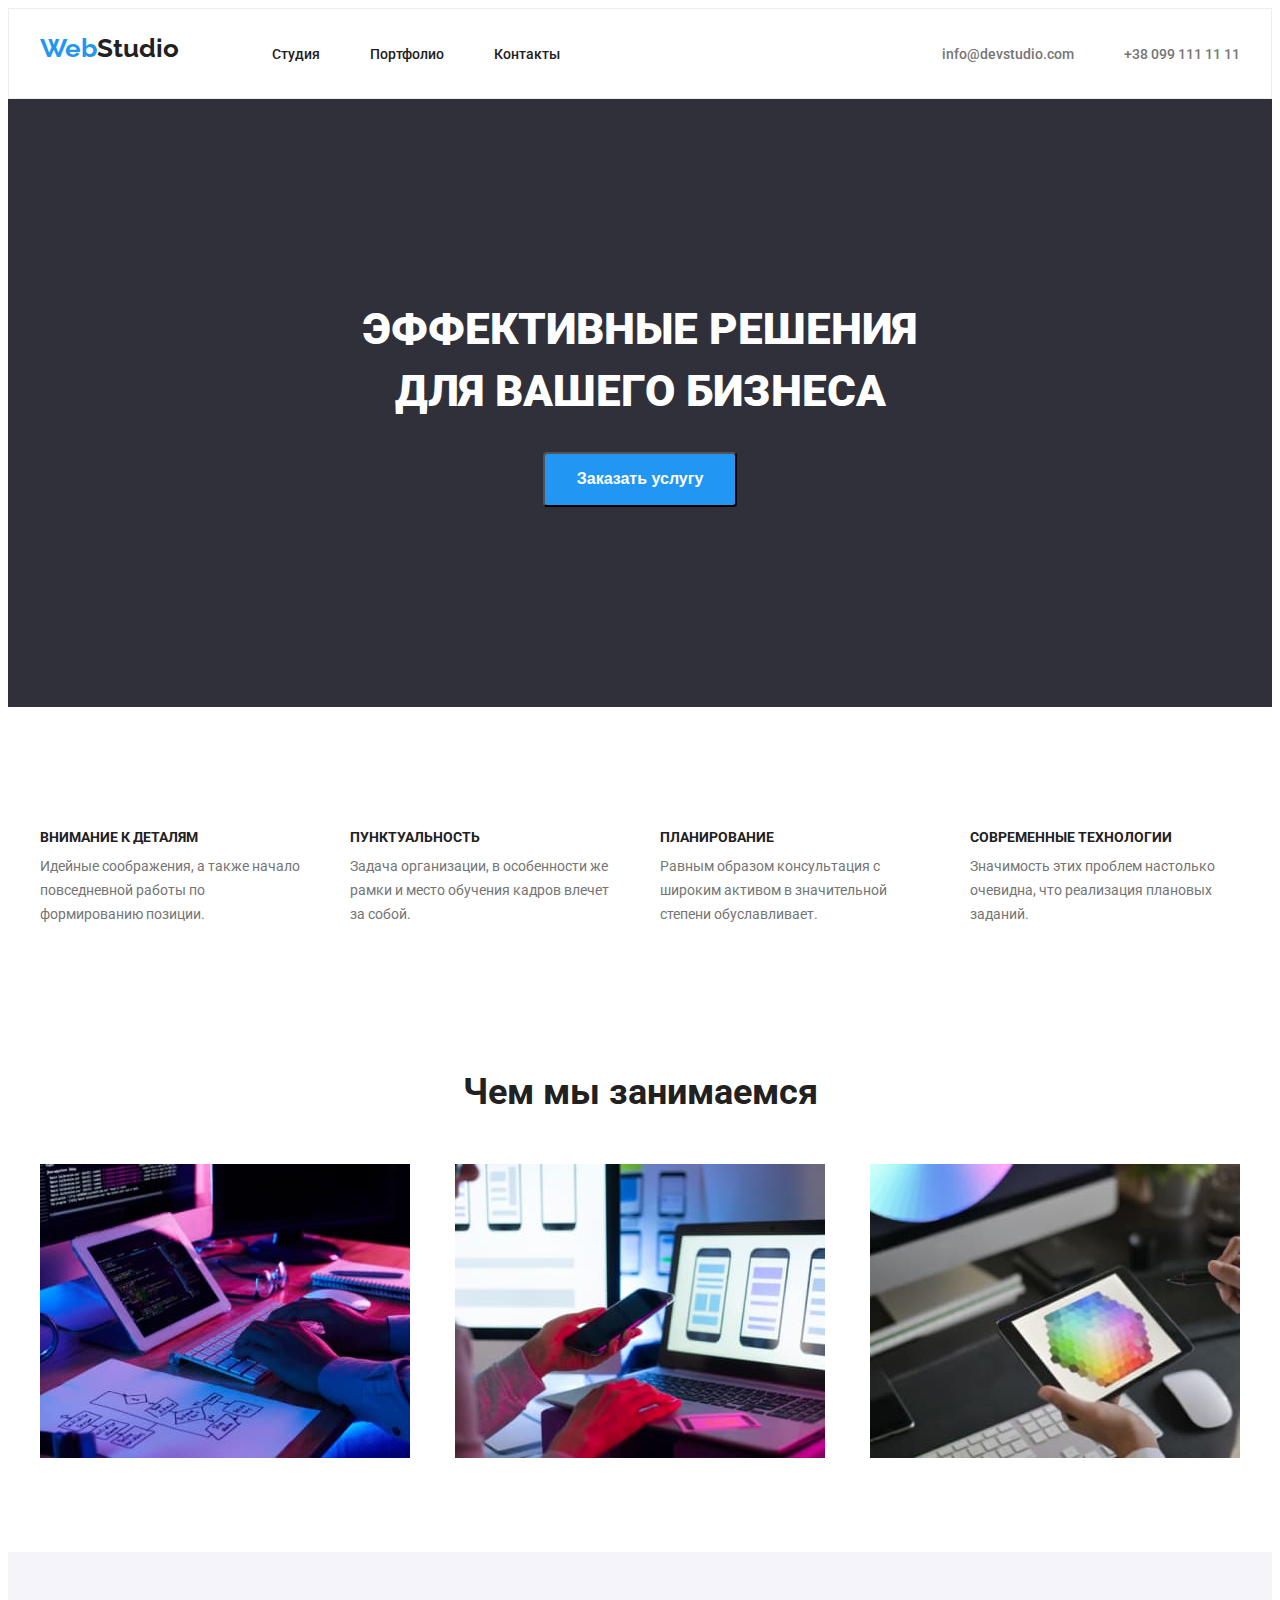
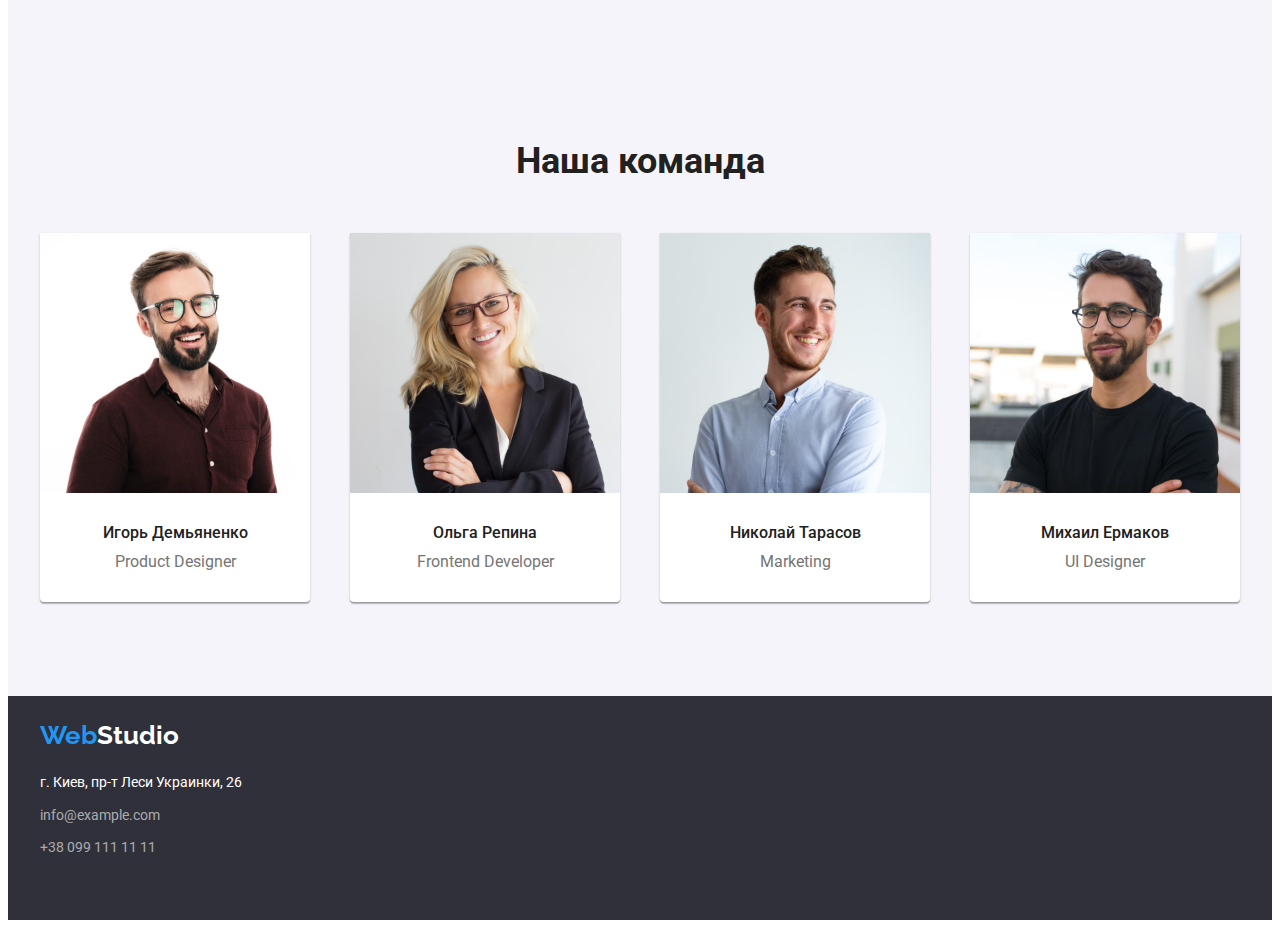
==== index.html @ 33285d42 "class" ====
<!DOCTYPE html>
<html lang="ru">

<head>
    <meta charset="UTF-8">
    <meta http-equiv="X-UA-Compatible" content="IE=edge">
    <meta name="viewport" content="width=device-width, initial-scale=1.0">
    <link rel="preconnect" href="https://fonts.googleapis.com">
    <link rel="preconnect" href="https://fonts.gstatic.com" crossorigin>
    <link
        href="https://fonts.googleapis.com/css2?family=Raleway:wght@700&family=Roboto:wght@400;500;700;900&display=swap"
        rel="stylesheet">
    <link rel="stylesheet" href="https://github.com/sindresorhus/modern-normalize/blob/main/modern-normalize.css">
    <title>Document</title>
    <link rel="stylesheet" href="./css/style.css">
</head>
<body> 
<!--Шапка-->
<header class="cap">
    <div class="container display-flex">
        <nav class="display-flex">
            <ul>
                <li><a class="cap-logo" href="./index.html"><span class="cap-logo-web">Web<span
                                class="cap-logo-studio">Studio</span></span></a></li>
            </ul>
            <ul class="site-navigation">
                <li class="item"><a class="site-navigation-link" href="./index.html">Студия</a></li>
                <li class="item"><a class="site-navigation-link" href="./portfolio.html">Портфолио</a></li>
                <li class="item"><a class="site-navigation-link" href="">Контакты</a></li>
            </ul>
        </nav>
        <ul class="contacts">
            <li class="item"><a class="contacts-link" href="mailto:info@devstudio.com">info@devstudio.com</a></li>
            <li class="item"><a class="contacts-link" href="tel:+380961111111">+38 099 111 11 11</a></li>
        </ul>
    </div>
</header>
<main>
    <!--Заказать послугу-->
    <section class="hero section">
        <div class="container button">      
            <h1 class="hero-headline">Эффективные решения<br> для вашего бизнеса</h1>
            <button class="hero-button" type="button">Заказать услугу</button>
        </div>
    </section>
    <!--Особливості-->
    <section class="peculiarities section">
        <div class="container">
            <h2 class="peculiarities-title-none">Особенности</h2>
            <ul class="display-flex">
                <li class="item">
                    <h3 class="peculiarities-title">Внимание к деталям</h3>
                    <p class="peculiarities-text">Идейные соображения, а также начало повседневной работы по формированию позиции.
                    </p>
                </li>
                <li class="item">
                    <h3 class="peculiarities-title">Пунктуальность</h3>
                    <p class="peculiarities-text">Задача организации, в особенности же рамки и место обучения кадров влечет за
                        собой.</p>
                </li>
                <li class="item">
                    <h3 class="peculiarities-title">Планирование</h3>
                    <p class="peculiarities-text">Равным образом консультация с широким активом в значительной степени
                        обуславливает.</p>
                </li>
                <li class="item">
                    <h3 class="peculiarities-title">Современные технологии</h3>
                    <p class="peculiarities-text">Значимость этих проблем настолько очевидна, что реализация плановых заданий.</p>
                </li>
            </ul>
        </div>
    </section>
    <!--Чим займаємось-->
    <section class="employment section">
       <div class="container">
            <h2 class="employment-title">Чем мы занимаемся</h2>
            <ul class="employment display-flex">
                <li class="item"><img src="images/img11.jpg" alt="Програмист набирает код" width="370"></li>
                <li class="item"><img src="images/hhhhh.jpg" alt="Програмист создаёт мобильное приложение" width="370"></li>
                <li class="item"><img src="images/img12.jpg" alt="Програмист показывает графический дизайн" width="370"></li>
            </ul>
       </div>
    </section>
    <!--команда-->
    <section class="team section">
        <div class="container">
            <h2 class="team-main-title">Наша команда</h2>
            <ul class="team-table display-flex">
                <li class="item">
                    <img src="images/img-3.jpg" alt="Парень в очках держыт ноутбук.Улыбается " width="270">
                    <h3 class="team-title">Игорь Демьяненко</h3>
                    <p class="team-text">Product Designer</p>
                </li>
                <li class="item">
                    <img src="images/img-2.jpg" alt="Девушка блондинка в очках.Улыбается" width="270">
                    <h3 class="team-title">Ольга Репина</h3>
                    <p class="team-text">Frontend Developer</p>
                </li>
                <li class="item">
                    <img src="images/img-1.jpg" alt="Парень в светлой рубашке.Улыбается" width="270">
                    <h3 class="team-title">Николай Тарасов</h3>
                    <p class="team-text">Marketing</p>
                </li>
                <li class="item">
                    <img src="images/img(11).jpg" alt="Парень в очках и чёорной футболке.Улыбается" width="270">
                    <h3 class="team-title">Михаил Ермаков</h3>
                    <p class="team-text">UI Designer</p>
                </li>
            </ul>
        </div>
    </section>                                                
</main> 
<!--footer-->         
<footer class="footers">
   <div class="container">
        <ul>
            <li><a class="footers-logo" href="./index.html"><span class="footers-logo-web">Web<span
                            class="footers-logo-studios">Studio</span></span></a></li>
        </ul>
        <address>
            <ul class="contact">
                <li><a class="contacts-address" href="https://goo.gl/maps/EvbMrSn3d95Ezf188">г. Киев, пр-т Леси Украинки,
                        26</a></li>
                <li><a class="contacts-email" href="info@example.com">info@example.com</a></li>
                <li><a class="contacts-tel" href="+380991111111">+38 099 111 11 11</a></li>
            </ul>
        </address>
   </div>
</footer>
</body>
</html>
---- css/style.css ----
/* Спільні стилі для всіх сторінок ................................................ */

html {
  box-sizing: border-box;
}
*,
*::before,
*::after {
  box-sizing: inherit;
}
h1, h2, h3, ul, li, p {
  margin-top: 0px;
  margin-bottom: 0px;
  padding: 0px;

}
.section {
  padding-top: 94px;
  padding-bottom: 94px;
}
:root {
  --main-page-bascground: #FFFFFF;
  --main-text-color: #212121;
  --secondary-text-color: #757575;
  --footer-bascground: #2F303A;
  --background-services: #2F303A;
}
body {
background: var(--main-page-bascground);
font-family: 'Roboto', sans-serif;
}

.container {
    width: 1230px;
    margin-left: auto;
    margin-right: auto;
    padding-left: 15px;
    padding-right: 15px;
}

ul {
  list-style: none;}
/* Головний фон сторінки #FFFFFF */
/* Головний колір тексту #212121 */
/* Другорядний колір тексту #757575 */
/* Фон футера #2F303A */
/* Фон секції послуги background: #2F303A; */

/* .............................................................................. */

/* Стундія */

/* Шапка */
header {
background: var(--main-page-bascground);
}
.display-flex {
  display: flex;
  justify-content: space-between;
}
.cap {
  border: 1px solid #ECECEC;
}
.cap-logo {
  display: block;
  padding-top: 24px; 
  padding-bottom: 25px;
}

.contacts-link:hover,
.contacts-link:focus,
.site-navigation-link:hover,
.site-navigation-link:focus {
  color: #2196F3;
}

.contacts .item +.item {
  margin-left: 50px;
}
.site-navigation {
  padding-top: 35px;
  padding-bottom: 35px;  
  margin-left: 93px;
  display: flex;
  
}
.site-navigation .item + .item {
  margin-left: 50px;
}
.site-navigation .item {
  display: block;
  
}
.cap-logo,
.footers-logo {
text-decoration: none;
  font-family: Raleway;
font-weight: 700;
font-size: 26px;
line-height: 1.2;
}
.cap-logo-web,
.footers-logo-web {
color: #2196F3;
}
.cap-logo-studio {
  color: var(--main-text-color);

}

.site-navigation-link {
font-weight: 500;
font-size: 14px;
line-height: 1.2;
color: var(--main-text-color) ;
text-decoration: none
}
.contacts-link {
font-weight: 500;
font-size: 14px;
line-height: 1.2;
color: var(--secondary-text-color);
text-decoration: none;
}
.contacts {
  margin-left: 331px;
  padding-top: 32px;
  padding-bottom: 32px;
  display: flex;
  align-items: center
  
}
/* Заказать послугу */
.hero {
  background: var(--background-services);
text-align: center;
}
.hero-headline {
font-weight: 900;
font-size: 44px;
line-height: 1.4;
text-transform: uppercase;
color: #FFFFFF;
margin-top: 106px;
}
.hero-button {
  cursor: pointer;
  background: #2196F3;
font-weight: 700;
font-size: 16px;
align-items: center;
line-height: 1.9;
color: #FFFFFF;
margin-top: 30px;
margin-bottom: 106px;

padding: 10px 32px;
border-radius: 4px;
}
.hero-button:hover,
.hero-button:focus {
box-shadow: 0px 4px 4px rgba(0, 0, 0, 0.15);
border-radius: 4px;
}

/* Особливості */

.peculiarities-title-none {
 visibility: hidden;
}
.peculiarities-title {
font-weight: 700;
font-size: 14px;
line-height: 1.2;
text-transform: uppercase;
color: var(--main-text-color);
}
.peculiarities-text {
font-size: 14px;
line-height: 1.7;
color: var(--secondary-text-color);
margin-top: 10px;
}
.peculiarities .item + .item {
margin-left: 30px;
}
.peculiarities .item {
  width: 270px;
}
/* Чим займаємось */
.employment-title {
font-weight: 700;
font-size: 36px;
line-height: 1.2;
text-align: center;
color: var(--main-text-color);
}
.employment {
  padding-top: 50px;
}
.employment .item + .item {
  margin-left: 30px;
}
/* команда */
.team {
  background: #F5F4FA;
}
.team-main-title {
font-weight: 700;
font-size: 36px;
line-height: 1.2;
text-align: center;
color: var(--main-text-color);

margin-top: 94px;
}
.team .team-table {
margin-top: 50px;
}


.team-title {
font-weight: 500;
font-size: 16px;
line-height: 1.2;
text-align: center;
color: var(--main-text-color);
margin-top: 30px;
}
.team-text {
font-size: 16px;
line-height: 1.2;
text-align: center;
color: var(--secondary-text-color);
margin-top: 10px;
padding-bottom: 30px;
}
.team .item + .item {
  margin-left: 30px;
}
.team .item {
  background: #FFFFFF;
box-shadow: 0px 1px 3px rgba(0, 0, 0, 0.12), 0px 1px 1px rgba(0, 0, 0, 0.14), 0px 2px 1px rgba(0, 0, 0, 0.2);
border-radius: 0px 0px 4px 4px;
}
/* footer */
.footers-logo-studios {
  color: #FFFFFF;
}
.footers {
  background: var(--footer-bascground);
}
.contact {
font-size: 14px;
line-height: 1.7;
font-style: normal;
margin-top: 20px;
padding-bottom: 60px;
}
.contacts-address {
color: #FFFFFF;
text-decoration: none;
}
.contacts-email {
  display: inline-block;
color: rgba(255, 255, 255, 0.6);
text-decoration: none;
margin-top: 9px;
}
.contacts-tel {
  display: inline-block;
color: rgba(255, 255, 255, 0.6);
text-decoration: none;
margin-top: 9px;
}
.footers-logo {
  display: inline-block;
  padding-top: 24px;
}

/* .............................................................................. */
/* Портфоліо */

/* Список кнопок */
.list-button {
  cursor: pointer;
  font-family: 'Roboto', sans-serif;
  background: #F5F4FA;
border-radius: 4px;
font-weight: 500;
font-size: 16px;
line-height: 1.6;
color: var(--main-text-color);
padding: 6px 22px;
border-color: #F5F4FA;

}
.list-buttons {
justify-content: center;
}
.list-buttons .item + .item {
  margin-left: 8px;
}
.list-button:focus,
.list-button:hover {
  background: #2196F3;
box-shadow: 0px 3px 1px rgba(0, 0, 0, 0.1), 0px 1px 2px rgba(0, 0, 0, 0.08), 0px 2px 2px rgba(0, 0, 0, 0.12);
color: #FFFFFF;
border-color: #2196F3;
}

/* Приклади праці */
.title {
  visibility: hidden;
}
.portfolio-title {
font-weight: 700;
font-size: 18px;
line-height: 2;
color: var(--main-text-color);
margin-top: 20px;
padding-left: 24px;
}
.portfolio-text {
font-size: 16px;
line-height: 1.9;
color: var(--secondary-text-color);
margin-top: 4px;
padding-left: 24px;
padding-bottom: 20px;
}
.portfolio {
  margin-top: 50px;
  flex-wrap: wrap;
  
}
.portfolio .item {

box-sizing: border-box;
margin-right: 30px;
margin-bottom: 30px;
}

.portfolio-border {
  background: #FFFFFF;
border: 1px solid #EEEEEE;
}
img {
  display: block;
}
.portfolio .item:nth-child(3n) {
  margin-right: 0;

}
.portfolio .item:nth-last-child(-n + 3) {
  margin-bottom: 0;
}
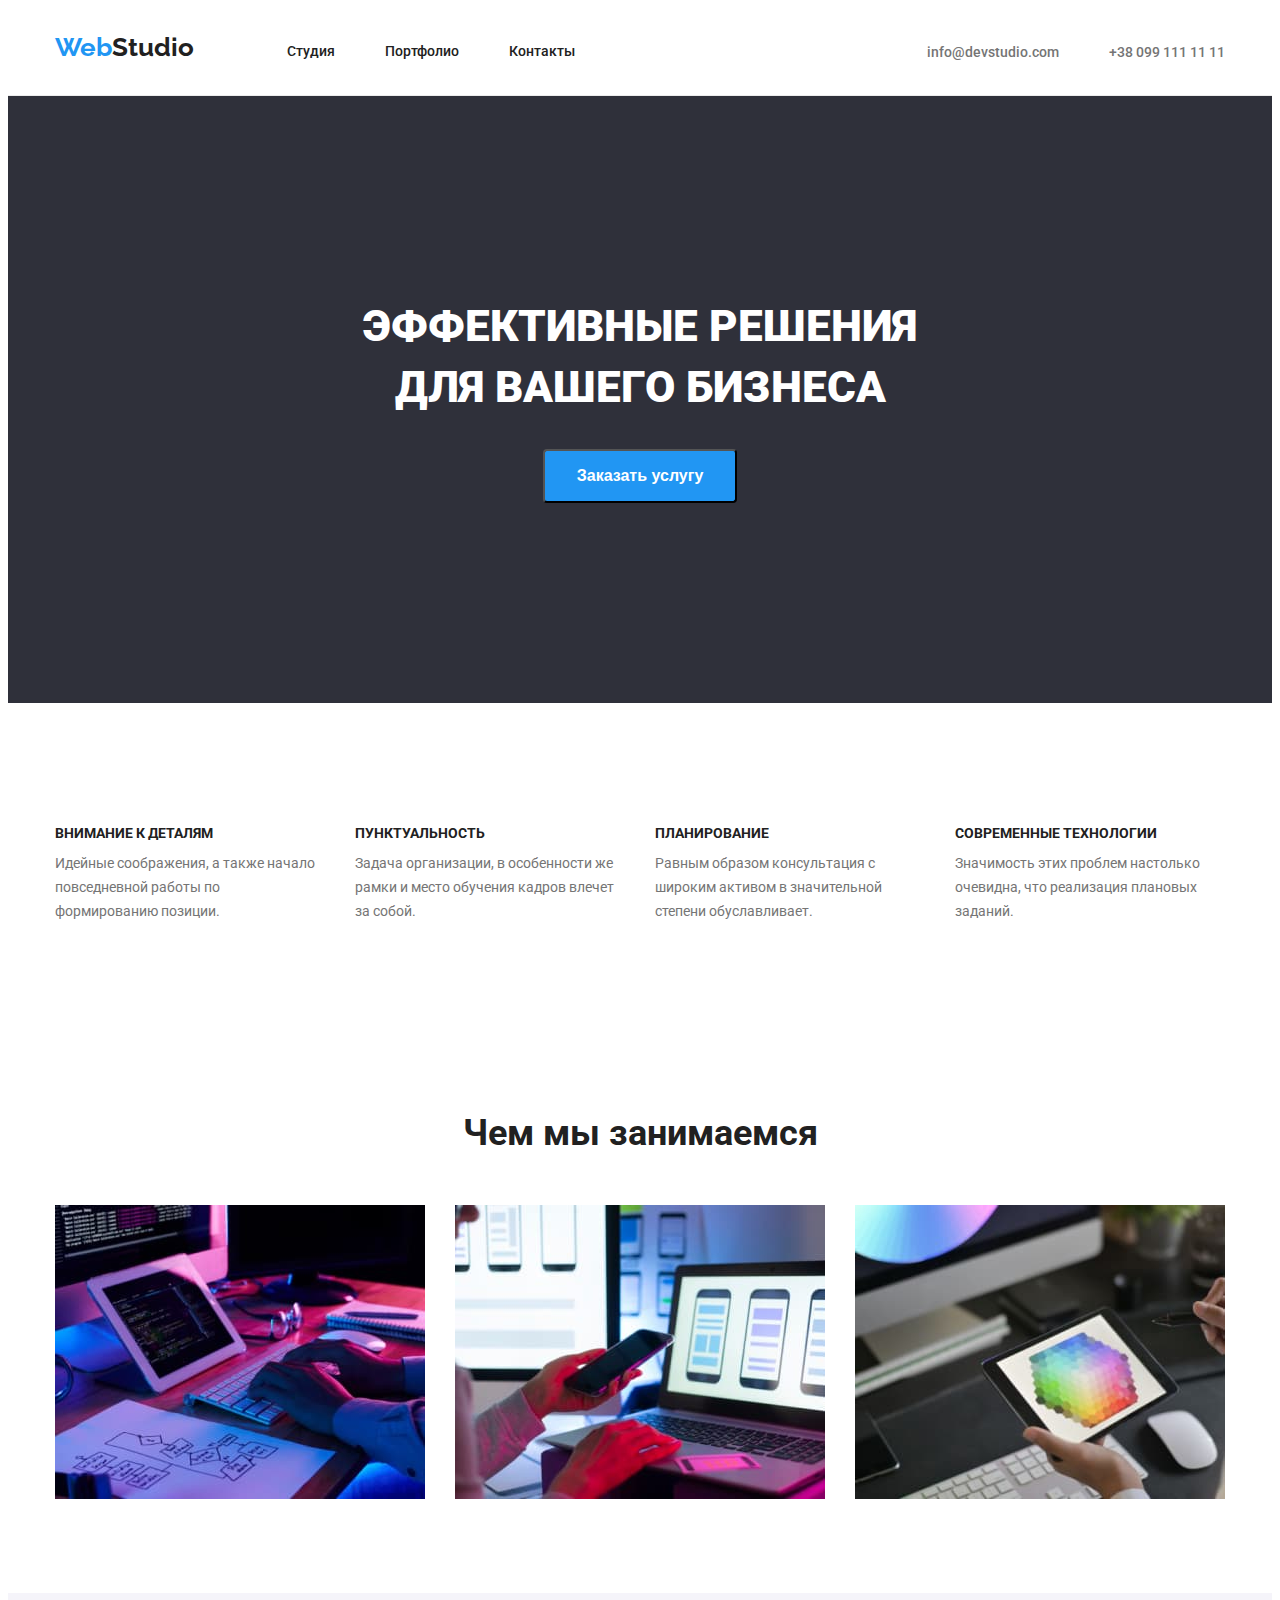
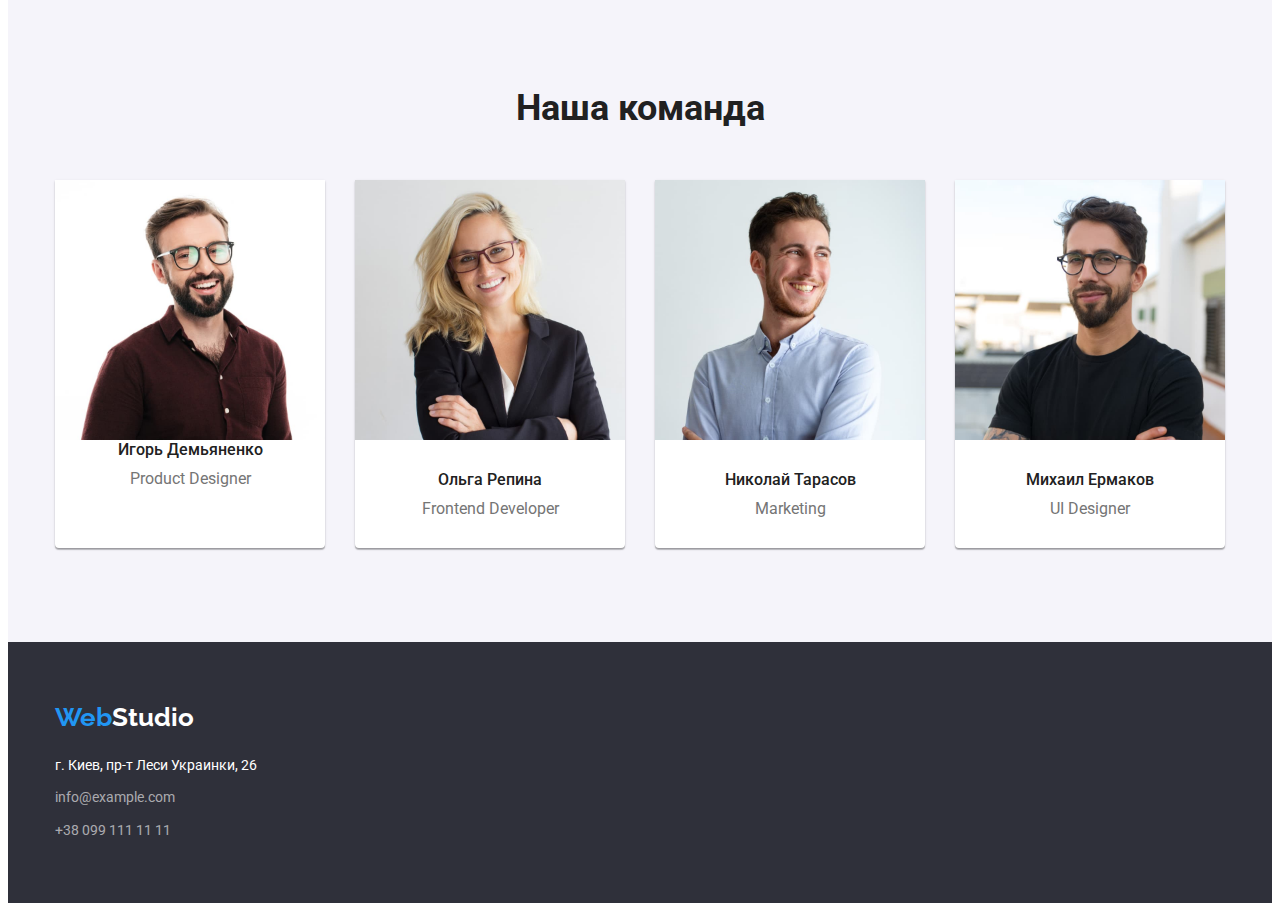
==== commit 93ea7e1f: "padding" ====
--- a/index.html
+++ b/index.html
@@ -10,7 +10,7 @@
     <link
         href="https://fonts.googleapis.com/css2?family=Raleway:wght@700&family=Roboto:wght@400;500;700;900&display=swap"
         rel="stylesheet">
-    <link rel="stylesheet" href="https://github.com/sindresorhus/modern-normalize/blob/main/modern-normalize.css">
+    <link rel="stylesheet" href="https://minhaskamal.github.io/DownGit/#/home?url=https://github.com/sindresorhus/modern-normalize/blob/main/modern-normalize.css">
     <title>Document</title>
     <link rel="stylesheet" href="./css/style.css">
 </head>
@@ -19,10 +19,8 @@
 <header class="cap">
     <div class="container display-flex">
         <nav class="display-flex">
-            <ul>
-                <li><a class="cap-logo" href="./index.html"><span class="cap-logo-web">Web<span
-                                class="cap-logo-studio">Studio</span></span></a></li>
-            </ul>
+            <a class="cap-logo" href="./index.html"><span class="cap-logo-web">Web<span
+                        class="cap-logo-studio">Studio</span></span></a>
             <ul class="site-navigation">
                 <li class="item"><a class="site-navigation-link" href="./index.html">Студия</a></li>
                 <li class="item"><a class="site-navigation-link" href="./portfolio.html">Портфолио</a></li>
@@ -37,7 +35,7 @@
 </header>
 <main>
     <!--Заказать послугу-->
-    <section class="hero section">
+    <section class="hero">
         <div class="container button">      
             <h1 class="hero-headline">Эффективные решения<br> для вашего бизнеса</h1>
             <button class="hero-button" type="button">Заказать услугу</button>
@@ -47,7 +45,7 @@
     <section class="peculiarities section">
         <div class="container">
             <h2 class="peculiarities-title-none">Особенности</h2>
-            <ul class="display-flex">
+            <ul class="peculiarities-display-flex">
                 <li class="item">
                     <h3 class="peculiarities-title">Внимание к деталям</h3>
                     <p class="peculiarities-text">Идейные соображения, а также начало повседневной работы по формированию позиции.
@@ -88,23 +86,31 @@
             <ul class="team-table display-flex">
                 <li class="item">
                     <img src="images/img-3.jpg" alt="Парень в очках держыт ноутбук.Улыбается " width="270">
-                    <h3 class="team-title">Игорь Демьяненко</h3>
-                    <p class="team-text">Product Designer</p>
+                    <div>
+                        <h3 class="team-title">Игорь Демьяненко</h3>
+                        <p class="team-text">Product Designer</p>
+                    </div>
                 </li>
                 <li class="item">
                     <img src="images/img-2.jpg" alt="Девушка блондинка в очках.Улыбается" width="270">
-                    <h3 class="team-title">Ольга Репина</h3>
-                    <p class="team-text">Frontend Developer</p>
+                    <div class="team-title-text">
+                        <h3 class="team-title">Ольга Репина</h3>
+                        <p class="team-text">Frontend Developer</p>
+                    </div>
                 </li>
                 <li class="item">
                     <img src="images/img-1.jpg" alt="Парень в светлой рубашке.Улыбается" width="270">
-                    <h3 class="team-title">Николай Тарасов</h3>
-                    <p class="team-text">Marketing</p>
+                    <div class="team-title-text">
+                        <h3 class="team-title">Николай Тарасов</h3>
+                        <p class="team-text">Marketing</p>
+                    </div>
                 </li>
                 <li class="item">
                     <img src="images/img(11).jpg" alt="Парень в очках и чёорной футболке.Улыбается" width="270">
-                    <h3 class="team-title">Михаил Ермаков</h3>
-                    <p class="team-text">UI Designer</p>
+                    <div class="team-title-text">
+                        <h3 class="team-title">Михаил Ермаков</h3>
+                        <p class="team-text">UI Designer</p>
+                    </div>
                 </li>
             </ul>
         </div>
@@ -112,20 +118,19 @@
 </main> 
 <!--footer-->         
 <footer class="footers">
-   <div class="container">
-        <ul>
-            <li><a class="footers-logo" href="./index.html"><span class="footers-logo-web">Web<span
-                            class="footers-logo-studios">Studio</span></span></a></li>
-        </ul>
-        <address>
+    <div class="container">
+        <a class="footers-logo" href="./index.html"><span class="footers-logo-web">Web<span
+                    class="footers-logo-studios">Studio</span></span></a>
+        <address class="linc">
             <ul class="contact">
-                <li><a class="contacts-address" href="https://goo.gl/maps/EvbMrSn3d95Ezf188">г. Киев, пр-т Леси Украинки,
+                <li class="link"><a class="contacts-address" href="https://goo.gl/maps/EvbMrSn3d95Ezf188">г. Киев, пр-т Леси
+                        Украинки,
                         26</a></li>
-                <li><a class="contacts-email" href="info@example.com">info@example.com</a></li>
+                <li class="link"><a class="contacts-email" href="info@example.com">info@example.com</a></li>
                 <li><a class="contacts-tel" href="+380991111111">+38 099 111 11 11</a></li>
             </ul>
         </address>
-   </div>
+    </div>
 </footer>
 </body>
 </html>
--- a/css/style.css
+++ b/css/style.css
@@ -2,6 +2,7 @@
 
 html {
   box-sizing: border-box;
+  
 }
 *,
 *::before,
@@ -31,11 +32,12 @@
 }
 
 .container {
-    width: 1230px;
+    width: 1200px;
     margin-left: auto;
     margin-right: auto;
     padding-left: 15px;
     padding-right: 15px;
+    
 }
 
 ul {
@@ -58,8 +60,11 @@
   display: flex;
   justify-content: space-between;
 }
+.peculiarities-display-flex {
+  display: flex;
+}
 .cap {
-  border: 1px solid #ECECEC;
+  border-bottom: 1px solid #ECECEC;
 }
 .cap-logo {
   display: block;
@@ -78,8 +83,7 @@
   margin-left: 50px;
 }
 .site-navigation {
-  padding-top: 35px;
-  padding-bottom: 35px;  
+
   margin-left: 93px;
   display: flex;
   
@@ -109,11 +113,14 @@
 }
 
 .site-navigation-link {
+  display: block;
 font-weight: 500;
 font-size: 14px;
 line-height: 1.2;
 color: var(--main-text-color) ;
-text-decoration: none
+text-decoration: none;
+  padding-top: 35px;
+  padding-bottom: 35px;  
 }
 .contacts-link {
 font-weight: 500;
@@ -121,11 +128,11 @@
 line-height: 1.2;
 color: var(--secondary-text-color);
 text-decoration: none;
-}
-.contacts {
-  margin-left: 331px;
   padding-top: 32px;
   padding-bottom: 32px;
+}
+.contacts {
+  margin-left: auto;
   display: flex;
   align-items: center
   
@@ -134,6 +141,7 @@
 .hero {
   background: var(--background-services);
 text-align: center;
+padding: 200px 0;
 }
 .hero-headline {
 font-weight: 900;
@@ -141,7 +149,6 @@
 line-height: 1.4;
 text-transform: uppercase;
 color: #FFFFFF;
-margin-top: 106px;
 }
 .hero-button {
   cursor: pointer;
@@ -152,7 +159,6 @@
 line-height: 1.9;
 color: #FFFFFF;
 margin-top: 30px;
-margin-bottom: 106px;
 
 padding: 10px 32px;
 border-radius: 4px;
@@ -194,9 +200,9 @@
 line-height: 1.2;
 text-align: center;
 color: var(--main-text-color);
+margin-bottom: 50px;
 }
 .employment {
-  padding-top: 50px;
 }
 .employment .item + .item {
   margin-left: 30px;
@@ -211,8 +217,6 @@
 line-height: 1.2;
 text-align: center;
 color: var(--main-text-color);
-
-margin-top: 94px;
 }
 .team .team-table {
 margin-top: 50px;
@@ -225,7 +229,6 @@
 line-height: 1.2;
 text-align: center;
 color: var(--main-text-color);
-margin-top: 30px;
 }
 .team-text {
 font-size: 16px;
@@ -233,7 +236,9 @@
 text-align: center;
 color: var(--secondary-text-color);
 margin-top: 10px;
-padding-bottom: 30px;
+}
+.team-title-text {
+padding: 30px 0;
 }
 .team .item + .item {
   margin-left: 30px;
@@ -249,13 +254,12 @@
 }
 .footers {
   background: var(--footer-bascground);
+  padding: 60px 0;
 }
 .contact {
 font-size: 14px;
 line-height: 1.7;
 font-style: normal;
-margin-top: 20px;
-padding-bottom: 60px;
 }
 .contacts-address {
 color: #FFFFFF;
@@ -265,17 +269,17 @@
   display: inline-block;
 color: rgba(255, 255, 255, 0.6);
 text-decoration: none;
-margin-top: 9px;
 }
 .contacts-tel {
   display: inline-block;
 color: rgba(255, 255, 255, 0.6);
 text-decoration: none;
-margin-top: 9px;
-}
-.footers-logo {
-  display: inline-block;
-  padding-top: 24px;
+}
+.footers .linc {
+  margin-top: 20px;
+}
+.contact .link {
+  margin-bottom: 9px;
 }
 
 /* .............................................................................. */
@@ -293,7 +297,7 @@
 color: var(--main-text-color);
 padding: 6px 22px;
 border-color: #F5F4FA;
-
+border: transparent;
 }
 .list-buttons {
 justify-content: center;
@@ -318,16 +322,12 @@
 font-size: 18px;
 line-height: 2;
 color: var(--main-text-color);
-margin-top: 20px;
-padding-left: 24px;
 }
 .portfolio-text {
 font-size: 16px;
 line-height: 1.9;
 color: var(--secondary-text-color);
 margin-top: 4px;
-padding-left: 24px;
-padding-bottom: 20px;
 }
 .portfolio {
   margin-top: 50px;
@@ -344,6 +344,7 @@
 .portfolio-border {
   background: #FFFFFF;
 border: 1px solid #EEEEEE;
+padding: 20px 24px;
 }
 img {
   display: block;
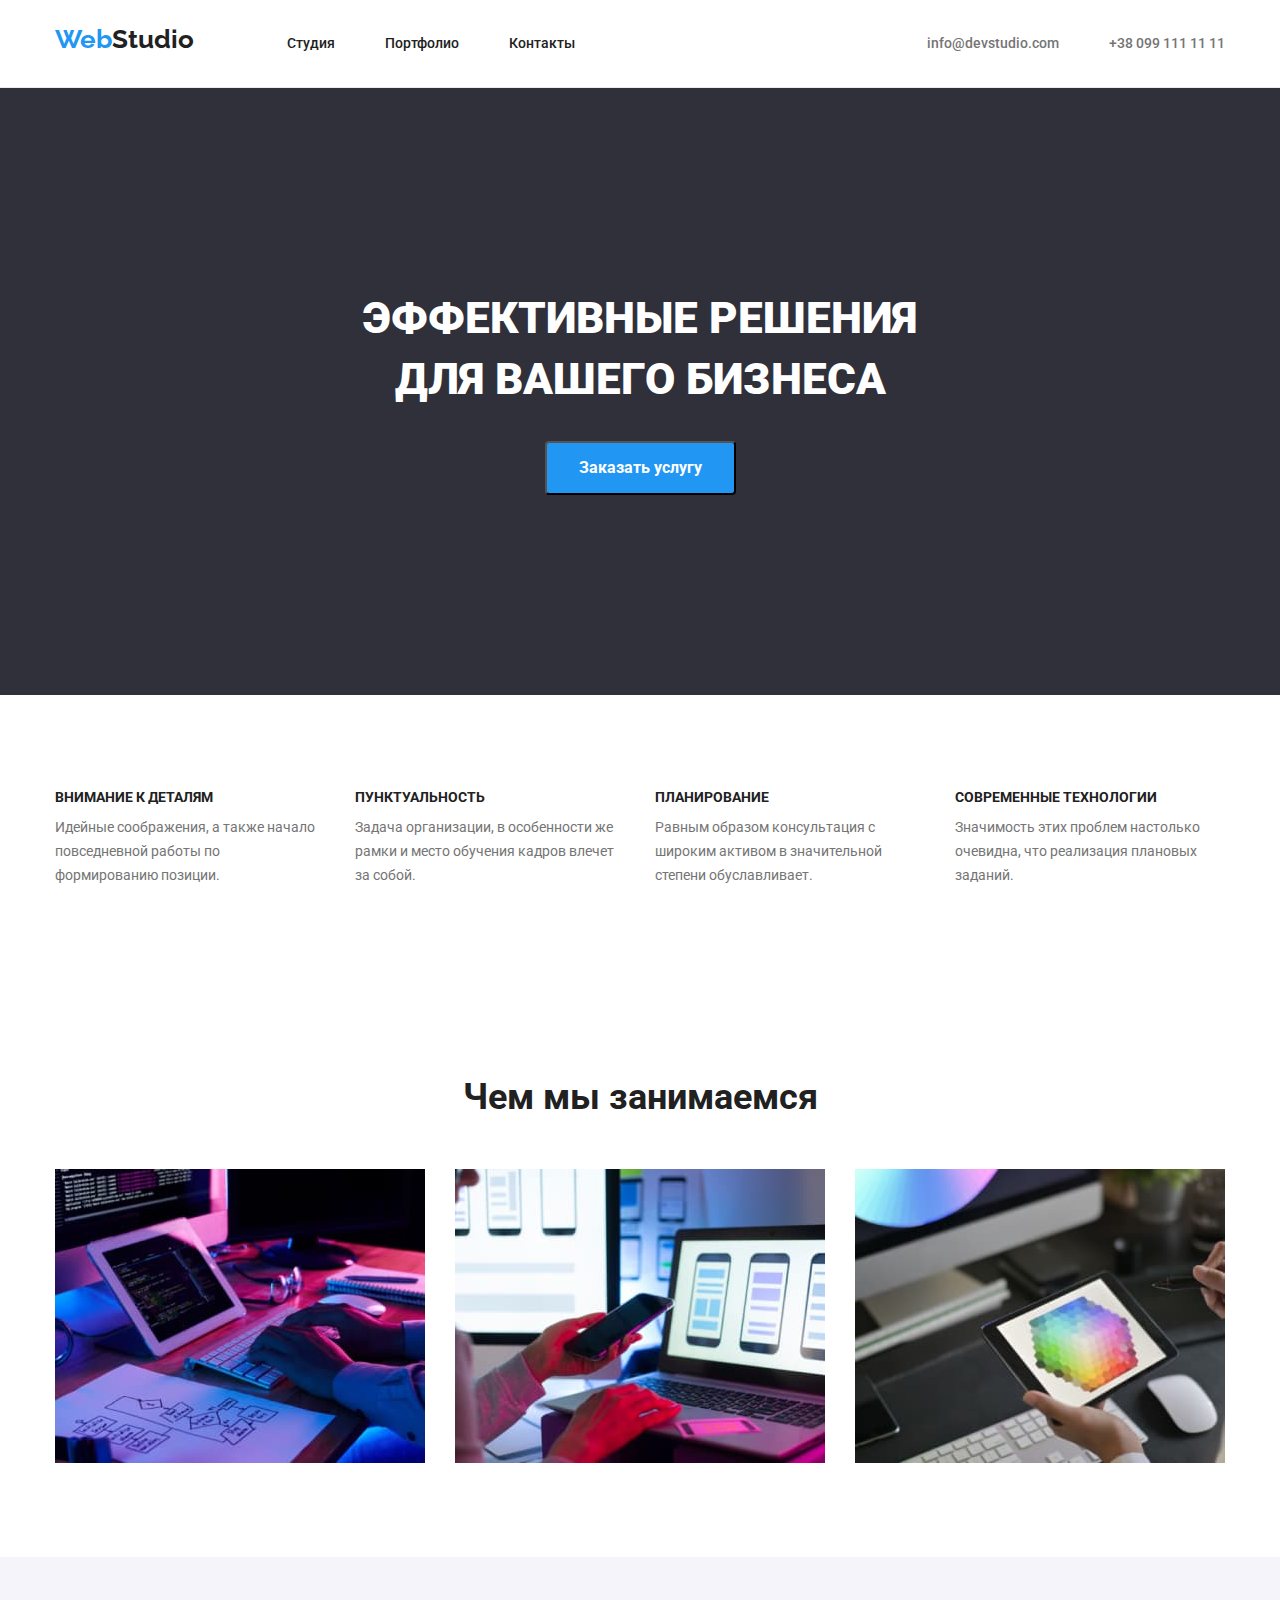
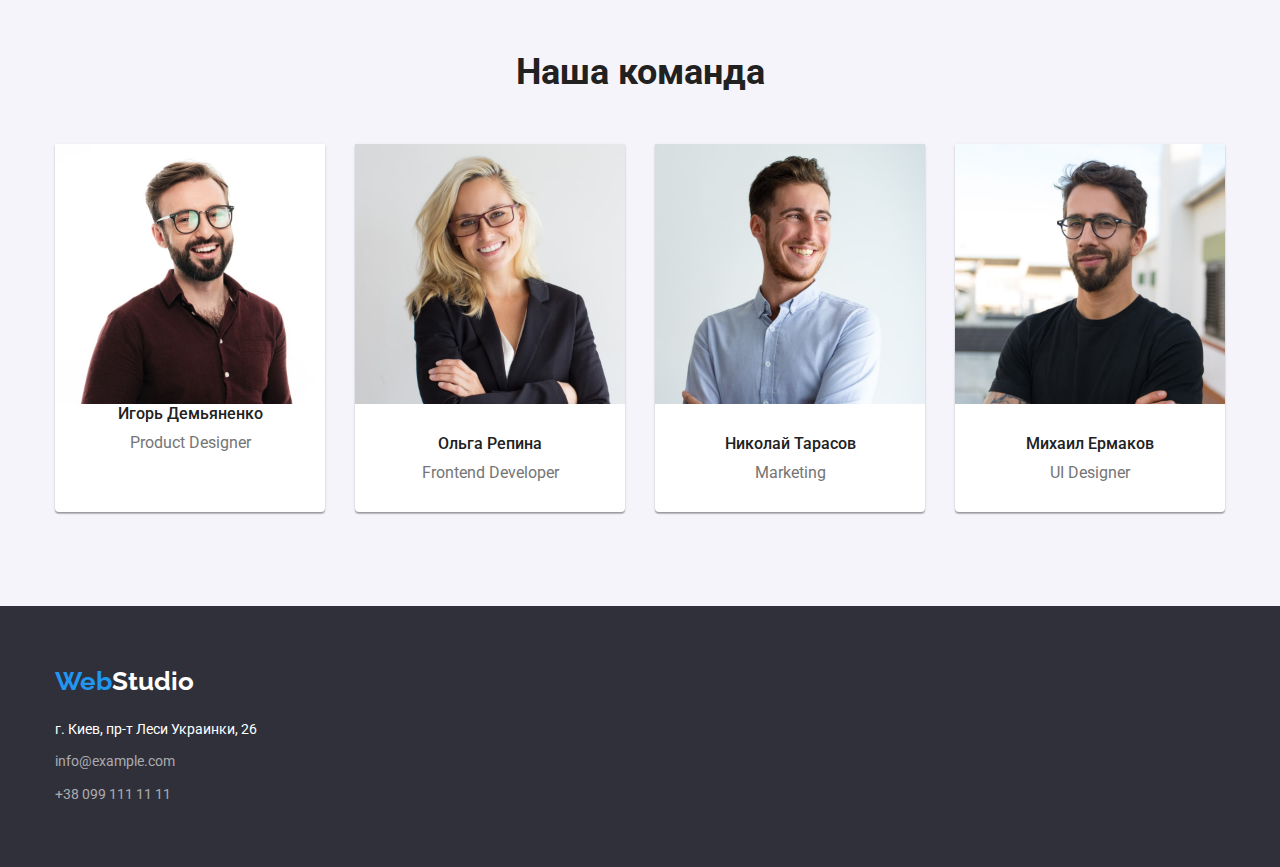
==== commit f83b7acd: "title" ====
--- a/index.html
+++ b/index.html
@@ -10,7 +10,8 @@
     <link
         href="https://fonts.googleapis.com/css2?family=Raleway:wght@700&family=Roboto:wght@400;500;700;900&display=swap"
         rel="stylesheet">
-    <link rel="stylesheet" href="https://minhaskamal.github.io/DownGit/#/home?url=https://github.com/sindresorhus/modern-normalize/blob/main/modern-normalize.css">
+    <link rel="stylesheet"
+        href="https://cdnjs.cloudflare.com/ajax/libs/modern-normalize/1.1.0/modern-normalize.min.css">
     <title>Document</title>
     <link rel="stylesheet" href="./css/style.css">
 </head>
--- a/css/style.css
+++ b/css/style.css
@@ -172,7 +172,7 @@
 /* Особливості */
 
 .peculiarities-title-none {
- visibility: hidden;
+ display: none;
 }
 .peculiarities-title {
 font-weight: 700;
